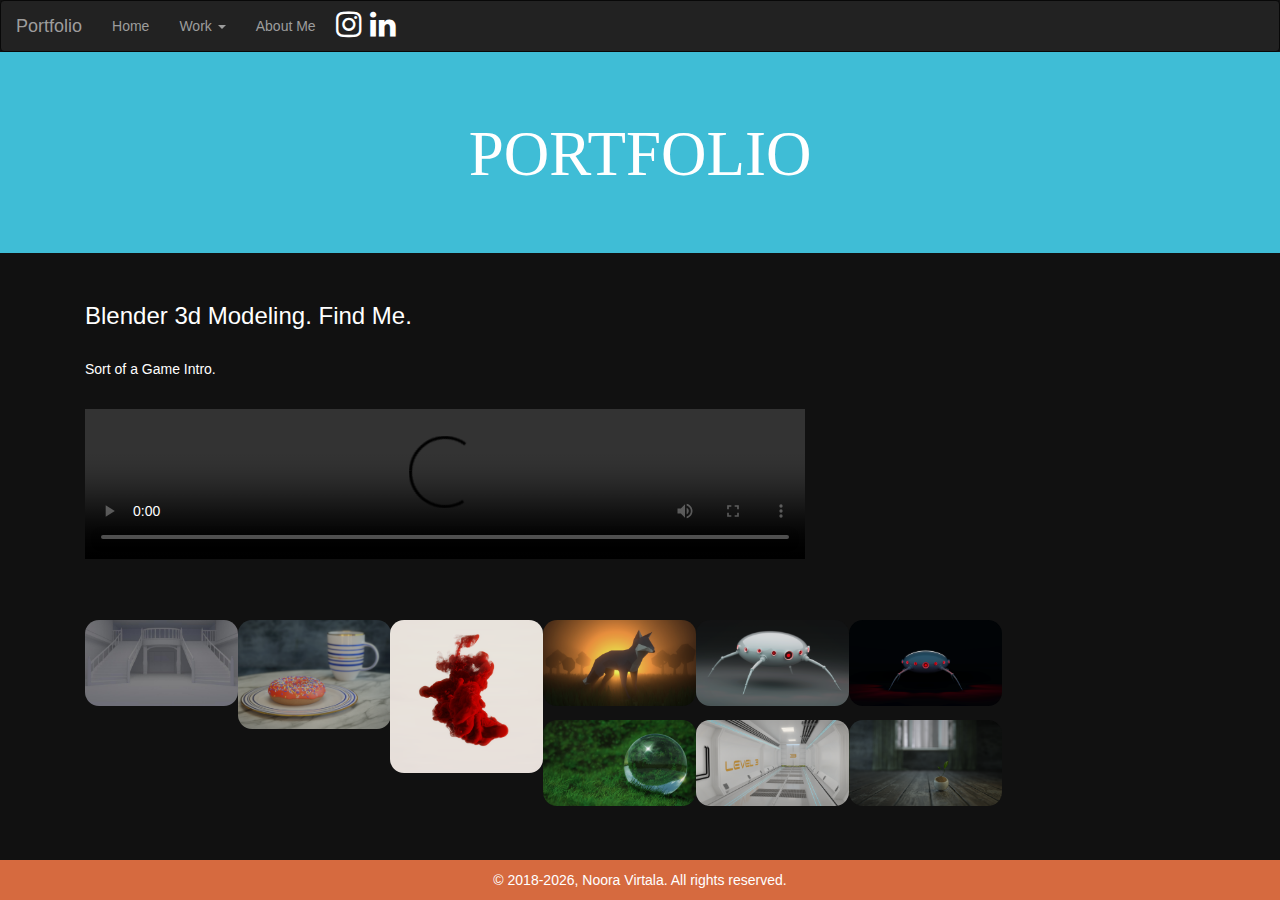
==== 3dmodeling.html @ 815b2824 "Update 3dmodeling.html" ====
<!DOCTYPE html>
<html lang="en">
    <head>
        <title>Noora's Portfolio</title>
        <meta charset="utf-8">
        <meta name="viewport" content="width=device-width, initial-scale=1">
        <meta name="description" content="Virtala Noora Portfolio">
        <meta name="author" content="Virtala Noora">
        <link rel="stylesheet" href="https://maxcdn.bootstrapcdn.com/bootstrap/3.3.7/css/bootstrap.min.css">
        <script src="https://ajax.googleapis.com/ajax/libs/jquery/3.3.1/jquery.min.js"></script>
        <script src="https://maxcdn.bootstrapcdn.com/bootstrap/3.3.7/js/bootstrap.min.js"></script>
         <link rel="shortcut icon" href="kuvat/favicon.ico" type="image/x-icon">
        <link rel="icon" href="kuvat/favicon.ico" type="image/x-icon">
        
        <link href="lightbox/css/lightbox.css" rel="stylesheet">
        <link href="efektit/hover.css" media="all" rel="stylesheet">
        <link rel="stylesheet" href="https://cdnjs.cloudflare.com/ajax/libs/font-awesome/4.7.0/css/font-awesome.min.css">
        
        <link href="css/muutsivut_tyylitiedosto.css" rel="stylesheet">
    </head>
    <body>
        <nav class="navbar navbar-inverse">
            <div class="container-fluid"> 
                <div class="navbar-header">
                    <a class="navbar-brand" href="index.html">Portfolio</a>
                </div> 
                <ul class="nav navbar-nav">
                    <li><a class="active" href="index.html">Home</a></li>
                    <li class='dropdown'><a class="dropdown-toggle" data-toggle="dropdown" href="#">Work
                            <span class="caret"></span></a>
                        <ul class="dropdown-menu">
                            <li><a href='digitalart.html'>Digital Art</a></li>
				<li><a href='traditionalart.html'>Traditional Art</a></li>
                            <li><a href='photography.html'>Photography</a></li>
                            <li><a href='video.html'>Videography and Editing</a></li>
                            <li><a href='animate.html'>Fox Animation</a></li>
                            <li><a href='animate2.html'>Shark Animation</a></li>
                            <li><a href='soundediting.html'>Sound Editing</a></li>
                            <li><a href='3dmodeling.html'>3d Modeling</a></li>
				<li><a href='games.html'>Games</a></li>
                            

                        </ul>

                    <li class="right"><a href="aboutme.html">About Me</a></li>
                </ul>
		    <a target="_blank" href="https://www.instagram.com/sininenkettu/" class="fa fa-instagram" style="text-decoration: none"></a><a target="_blank" href="https://www.linkedin.com/in/noora-v-0aa532150/" class="fa fa-linkedin" style="text-decoration: none"></a>
            </div>


        </nav>


        <div class="jumbotron text-center"><h1>PORTFOLIO</h1>
            <p></p> 
        </div>

        <div class="container">
           </div>
        <div class="container">
            <div class="row">
                <div class="col-sm-10" style="padding-bottom:2em">
			
                    <h3>Blender 3d Modeling. Find Me.</h3><br> <p>Sort of a Game Intro.<br><br></p>
                    <div id="video" style="padding-bottom:2em; margin:0 auto;">
			<video width="720"  controls="">
			<source src="http://www.students.oamk.fi/~n6vino00/3d-modeling/findme_opinn%C3%A4ytety%C3%B6.mp4" type="video/mp4">
			
				Yourbrowserdoesnotsupportthevideotag.</video></div>
                </div>
            </div>
		  
		<div class="col-sm-10">
           <div class="column">
                <img class="hvr-grow hover-shadow cursor" src="kuvat/3d1.jpg" style="width:100%" onclick="openModal();currentSlide(1)">
            </div>
            <div class="column">
                <img class="hvr-grow hover-shadow cursor" src="kuvat/3d2.png" style="width:100%" onclick="openModal();currentSlide(2)">
            </div>
            <div class="column">
                <img class="hvr-grow hover-shadow cursor" src="kuvat/3d3.png" style="width:100%" onclick="openModal();currentSlide(3)">
            </div>
            <div class="column">
                <img class="hvr-grow hover-shadow cursor" src="kuvat/3d4.png" style="width:100%" onclick="openModal();currentSlide(4)">
            </div>
            <div class="column">
                <img class="hvr-grow hover-shadow cursor" src="kuvat/3d5.png" style="width:100%" onclick="openModal();currentSlide(5)">
            </div>
            <div class="column">
                <img class="hvr-grow hover-shadow cursor" src="kuvat/3d6.png" style="width:100%" onclick="openModal();currentSlide(6)">
            </div>
            <div class="column">
                <img class="hvr-grow hover-shadow cursor" src="kuvat/3d7.png" style="width:100%" onclick="openModal();currentSlide(7)">
            </div>
            <div class="column">
                <img class="hvr-grow hover-shadow cursor" src="kuvat/3d8.png" style="width:100%" onclick="openModal();currentSlide(8)">
            </div>
			 <div class="column">
                <img class="hvr-grow hover-shadow cursor" src="kuvat/3d9.png" style="width:100%" onclick="openModal();currentSlide(9)">
            </div>
        
        
		</div>

        <div id="myModal" class="modal">
            <span class="close cursor" onclick="closeModal()">&times;</span>
            <div class="modal-content">

                <div class="mySlides">
                    <div class="numbertext">1 / 9</div>
                    <img src="kuvat/3d1.jpg" style="width:100%">
                </div>
                 <div class="mySlides">
                    <div class="numbertext">2 / 9</div>
                    <img src="kuvat/3d2.png" style="width:100%">
                </div>
                 <div class="mySlides">
                    <div class="numbertext">3 / 9</div>
                    <img src="kuvat/3d3.png" style="width:100%">
                </div>
                 <div class="mySlides">
                    <div class="numbertext">4 / 9</div>
                    <img src="kuvat/3d4.png" style="width:100%">
                </div>
                 <div class="mySlides">
                    <div class="numbertext">5 / 9</div>
                    <img src="kuvat/3d5.png" style="width:100%">
                </div>
                 <div class="mySlides">
                    <div class="numbertext">6 / 8</div>
                    <img src="kuvat/3d6.png" style="width:100%">
                </div>
                 <div class="mySlides">
                    <div class="numbertext">7 / 9</div>
                    <img src="kuvat/3d7.png" style="width:100%">
                </div>
                 <div class="mySlides">
                    <div class="numbertext">8 / 9</div>
                    <img src="kuvat/3d8.png" style="width:100%">
                </div>
		    <div class="mySlides">
                    <div class="numbertext">9 / 9</div>
                    <img src="kuvat/3d9.png" style="width:100%">
                </div>


               

                <a class="prev" onclick="plusSlides(-1)">&#10094;</a>
                <a class="next" onclick="plusSlides(1)">&#10095;</a>

                <div class="caption-container">
                    <p id="caption"></p>
                </div>


                <div class="column">
                    <img class="demo cursor" src="kuvat/3d1.jpg" style="width:100%" onclick="currentSlide(1)" alt="Stairs">
                </div>
              <div class="column">
                    <img class="demo cursor" src="kuvat/3d2.png" style="width:100%" onclick="currentSlide(2)" alt="Donut">
                </div>
                 <div class="column">
                    <img class="demo cursor" src="kuvat/3d3.png" style="width:100%" onclick="currentSlide(3)" alt="Ink">
                </div>
                <div class="column">
                    <img class="demo cursor" src="kuvat/3d4.png" style="width:100%" onclick="currentSlide(4)" alt="Fox">
                </div>
                <div class="column">
                    <img class="demo cursor" src="kuvat/3d5.png" style="width:100%" onclick="currentSlide(5)" alt="Robot I">
                </div>
                 <div class="column">
                    <img class="demo cursor" src="kuvat/3d6.png" style="width:100%" onclick="currentSlide(6)" alt="Robot II">
                </div>
                 <div class="column">
                    <img class="demo cursor" src="kuvat/3d7.png" style="width:100%" onclick="currentSlide(7)" alt="Glass">
                </div>
                 <div class="column">
                    <img class="demo cursor" src="kuvat/3d8.png" style="width:100%" onclick="currentSlide(8)" alt="Spaceship">
                </div>
		    <div class="column">
                    <img class="demo cursor" src="kuvat/3d9.png" style="width:100%" onclick="currentSlide(9)" alt="Plant">
                </div>
               
            </div>
        </div>
		
        <script>
            function openModal() {
                document.getElementById('myModal').style.display = "block";
            }
            function closeModal() {
                document.getElementById('myModal').style.display = "none";
            }
            var slideIndex = 1;
            showSlides(slideIndex);
            function plusSlides(n) {
                showSlides(slideIndex += n);
            }
            function currentSlide(n) {
                showSlides(slideIndex = n);
            }
            function showSlides(n) {
                var i;
                var slides = document.getElementsByClassName("mySlides");
                var dots = document.getElementsByClassName("demo");
                var captionText = document.getElementById("caption");
                if (n > slides.length) {
                    slideIndex = 1
                }
                if (n < 1) {
                    slideIndex = slides.length
                }
                for (i = 0; i < slides.length; i++) {
                    slides[i].style.display = "none";
                }
                for (i = 0; i < dots.length; i++) {
                    dots[i].className = dots[i].className.replace(" active", "");
                }
                slides[slideIndex - 1].style.display = "block";
                dots[slideIndex - 1].className += " active";
                captionText.innerHTML = dots[slideIndex - 1].alt;
            }
        </script>
            
            <div id="footer">
                <footer>
                    &copy; 2018<script>new Date().getFullYear() > 2010 && document.write("-" + new Date().getFullYear());</script>, 
                    Noora Virtala. All rights reserved. </footer>
            </div>
        
        
    </body>
</html>
---- css/muutsivut_tyylitiedosto.css ----
html {
    height: 100%;
    box-sizing: border-box;
}
body {margin: 0;
      background-color: #111;
      color:white;
      position: relative;
      margin: 0;
      padding-bottom: 6rem;
      min-height: 100%;}

.content {
    margin:0 auto;
}
/*social media*/
.fa {
  padding: 3px;
  font-size: 30px;
  width: 30px;
  text-align: center;
  text-decoration: none;
  margin: 5px 2px;
  color:white;
}
.fa:hover {
    opacity: 0.7;
}
.row {
    margin:0 auto;
}

.jumbotron {
    background-color: #3fbdd6;
    font-family: "Shadows Into Light";
     margin-top: -1.4em;


}
* {
  box-sizing: border-box;
}

.row > .column {
  padding: 0 8px;
}

.row:after {
  content: "";
  display: table;
  clear: both;
}

.column {
  float: left;
  width: 16.6%;
}

/* The Modal (background) */
.modal {
  display: none;
  position: fixed;
  z-index: 1;
  padding-top: 100px;
  left: 0;
  top: 0;
  width: 100%;
  height: 100%;
  overflow: auto;
  background-color: black;
}

/* Modal Content */
.modal-content {
  position: relative;
  background-color: #000;
  margin: auto;
  padding: 0;
  width: 90%;
  max-width: 600px;
}

/* The Close Button */
.close {
  color: white;
  position: absolute;
  top: 10px;
  right: 25px;
  font-size: 35px;
  font-weight: bold;
}

.close:hover,
.close:focus {
  color: #999;
  text-decoration: none;
  cursor: pointer;
}

.mySlides {
  display: none;
}

.cursor {
  cursor: pointer
}

/* Next & previous buttons */
.prev,
.next {
  cursor: pointer;
  position: absolute;
  top: 50%;
  width: auto;
  padding: 16px;
  margin-top: -50px;
  color: white;
  font-weight: bold;
  font-size: 20px;
  transition: 0.6s ease;
  border-radius: 0 3px 3px 0;
  user-select: none;
  -webkit-user-select: none;
}

/* Position the "next button" to the right */
.next {
  right: 0;
  border-radius: 3px 0 0 3px;
}

/* On hover, add a black background color with a little bit see-through */
.prev:hover,
.next:hover {
  background-color: rgba(0, 0, 0, 0.8);
}

/* Number text (1/3 etc) */
.numbertext {
  color: #f2f2f2;
  font-size: 12px;
  padding: 8px 12px;
  position: absolute;
  top: 0;
}

img {
  margin-bottom: 1em;
  border-radius: 1.0em;
}

.caption-container {
  text-align: center;
  background-color: black;
  padding: 2px 16px;
  color: white;
}

.demo {
  opacity: 0.6;
}

.active,
.demo:hover {
  opacity: 1;
}

img.hover-shadow {
  transition: 0.3s
}

.hover-shadow:hover {
  box-shadow: 0 4px 8px 0 rgba(0, 0, 0, 0.2), 0 6px 20px 0 rgba(0, 0, 0, 0.19)
}

#footer {
    position: absolute;
    right: 0;
    bottom: 0;
    left: 0;
    padding: 1rem;
    background-color: #d66a3f;
    text-align: center;
}

ul.topnav li a:hover:not(.active) {background-color: #111;}

ul.topnav li a.active {background-color: #d66a3f;}

ul.topnav li.right {float: right;}


@media screen and (max-width: 600px){
    ul.topnav li.right, 
    ul.topnav li {float: none;}
}
/* Responsive layout - makes a two column-layout instead of four columns */
@media (max-width: 800px) {
    .column {
        float:left;
       width: 33.3%;
    }
}

/* Responsive layout - makes the two columns stack on top of each other instead of next to each other */
@media (max-width: 600px) {
    .column {
        
  float: left;
  width: 50%;
}
    }
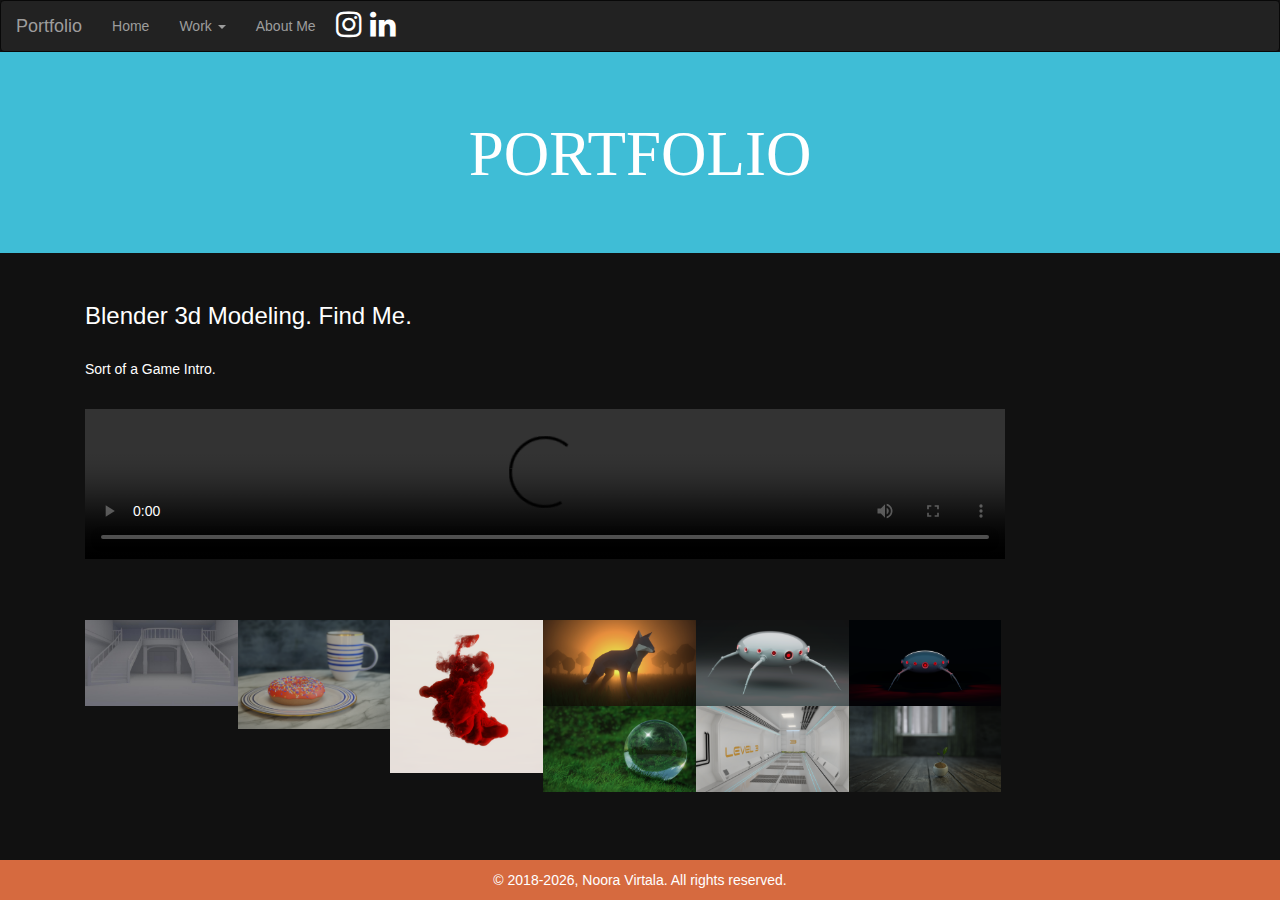
==== commit 409e8c17: "Update 3dmodeling.html" ====
--- a/3dmodeling.html
+++ b/3dmodeling.html
@@ -9,14 +9,11 @@
         <link rel="stylesheet" href="https://maxcdn.bootstrapcdn.com/bootstrap/3.3.7/css/bootstrap.min.css">
         <script src="https://ajax.googleapis.com/ajax/libs/jquery/3.3.1/jquery.min.js"></script>
         <script src="https://maxcdn.bootstrapcdn.com/bootstrap/3.3.7/js/bootstrap.min.js"></script>
-         <link rel="shortcut icon" href="kuvat/favicon.ico" type="image/x-icon">
+	     <link rel="shortcut icon" href="kuvat/favicon.ico" type="image/x-icon">
         <link rel="icon" href="kuvat/favicon.ico" type="image/x-icon">
-        
-        <link href="lightbox/css/lightbox.css" rel="stylesheet">
-        <link href="efektit/hover.css" media="all" rel="stylesheet">
         <link rel="stylesheet" href="https://cdnjs.cloudflare.com/ajax/libs/font-awesome/4.7.0/css/font-awesome.min.css">
         
-        <link href="css/muutsivut_tyylitiedosto.css" rel="stylesheet">
+        <link rel="stylesheet" href="css/main2.css">
     </head>
     <body>
         <nav class="navbar navbar-inverse">
--- a/css/main2.css
+++ b/css/main2.css
@@ -0,0 +1,125 @@
+
+html {
+    height: 100%;
+    box-sizing: border-box;
+}
+body {margin: 0;
+      background-color: #111;
+      color:white;
+      position: relative;
+      margin: 0;
+      padding-bottom: 6rem;
+      min-height: 100%;}
+
+a:link, a:visited {
+text-decoration:none;
+color: white;
+}
+
+.audio {
+padding:1em;
+}
+.content {
+    margin:0 auto;
+}
+.row {
+    margin:0 auto;
+}
+
+/*banneri*/
+.jumbotron {
+    background-color: #3fbdd6;
+    font-family: "Shadows Into Light";
+    margin-top: -1.4em;
+
+
+}
+#footer {
+    position: absolute;
+    right: 0;
+    bottom: 0;
+    left: 0;
+    padding: 1rem;
+    background-color: #d66a3f;
+    text-align: center;
+}
+/*social media*/
+.fa {
+  padding: 3px;
+  font-size: 30px;
+  width: 30px;
+  text-align: center;
+  text-decoration: none;
+  margin: 5px 2px;
+  color:white;
+}
+.fa:hover {
+    opacity: 0.7;
+}
+
+video {
+    width: 100%;
+    height: auto;
+}
+
+.animations {
+   margin:0 auto;
+   padding:1em;
+}
+
+.naama {
+     width: 90%;
+    height: auto;
+    padding-bottom: 2em;
+    border-radius: 10%;
+}
+    * {
+  box-sizing: border-box;
+}
+
+.row > .column {
+  padding: 0 8px;
+}
+
+.row:after {
+  content: "";
+  display: table;
+  clear: both;
+}
+
+.column {
+  float: left;
+  width: 16.6%;
+}
+
+
+
+/*responsiivisuus*/
+@media screen and (max-width: 600px){
+    ul.topnav li.right, 
+    ul.topnav li {float: none;}
+    .naama {
+         width: 40%;
+    height: auto;
+        padding-bottom: 1em;
+    }
+   .canvas, .animation_container, .dom_overlay_container {
+        max-width: 80%;
+    }
+   
+}
+
+/*responsiivisuus*/
+@media screen and (max-width: 900px){
+    ul.topnav li.right, 
+    ul.topnav li {float: none;}
+    .naama {
+         width: 80%;
+        height: auto;
+        padding-bottom: 1em;
+    }
+     .canvas, .animation_container, .dom_overlay_container {
+        max-width: 80%;
+    }
+    
+}
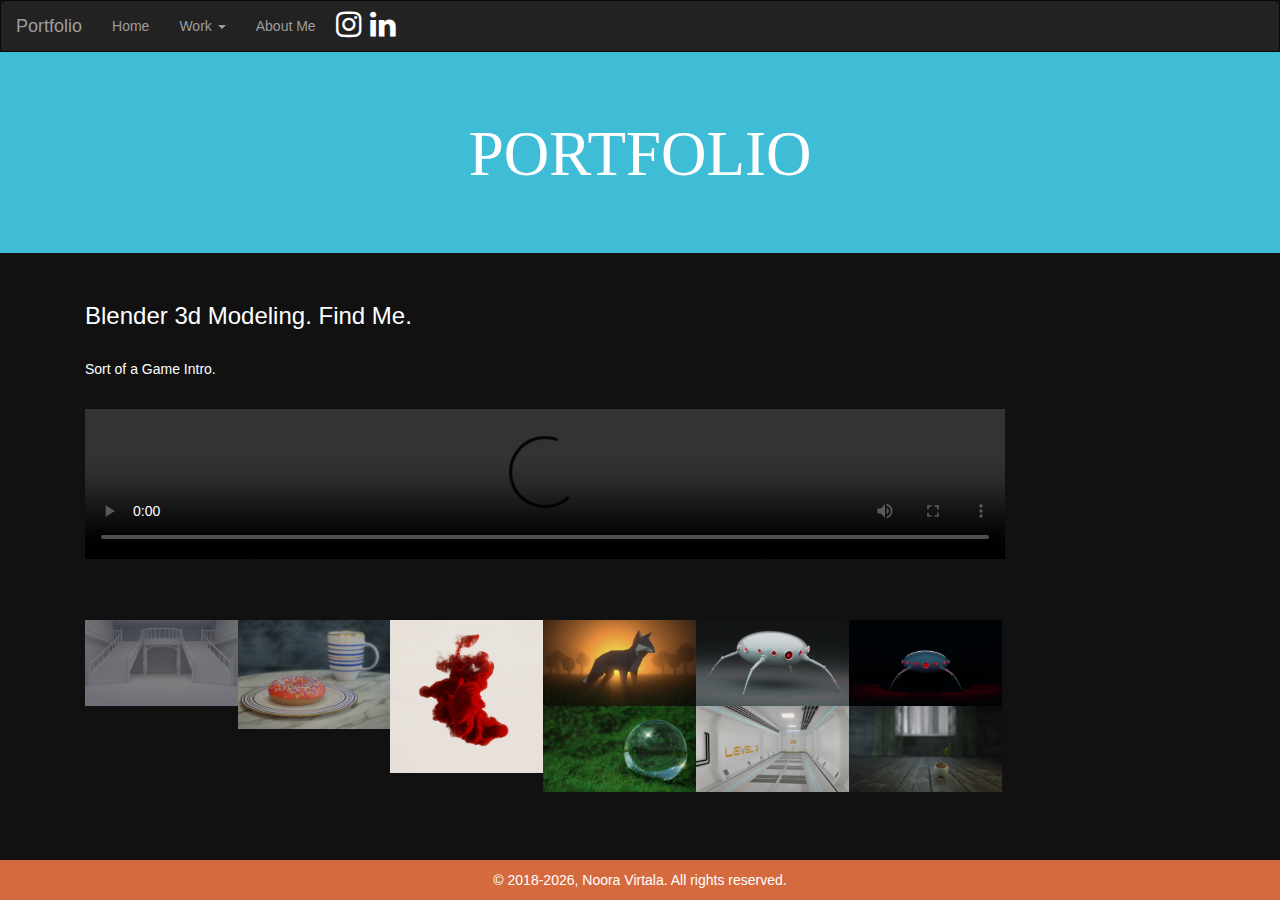
==== commit a79505d3: "Update 3dmodeling.html" ====
--- a/3dmodeling.html
+++ b/3dmodeling.html
@@ -12,7 +12,8 @@
 	     <link rel="shortcut icon" href="kuvat/favicon.ico" type="image/x-icon">
         <link rel="icon" href="kuvat/favicon.ico" type="image/x-icon">
         <link rel="stylesheet" href="https://cdnjs.cloudflare.com/ajax/libs/font-awesome/4.7.0/css/font-awesome.min.css">
-        
+        <link href="lightbox/css/lightbox.css" rel="stylesheet">
+        <link href="efektit/hover.css" media="all" rel="stylesheet">
         <link rel="stylesheet" href="css/main2.css">
     </head>
     <body>
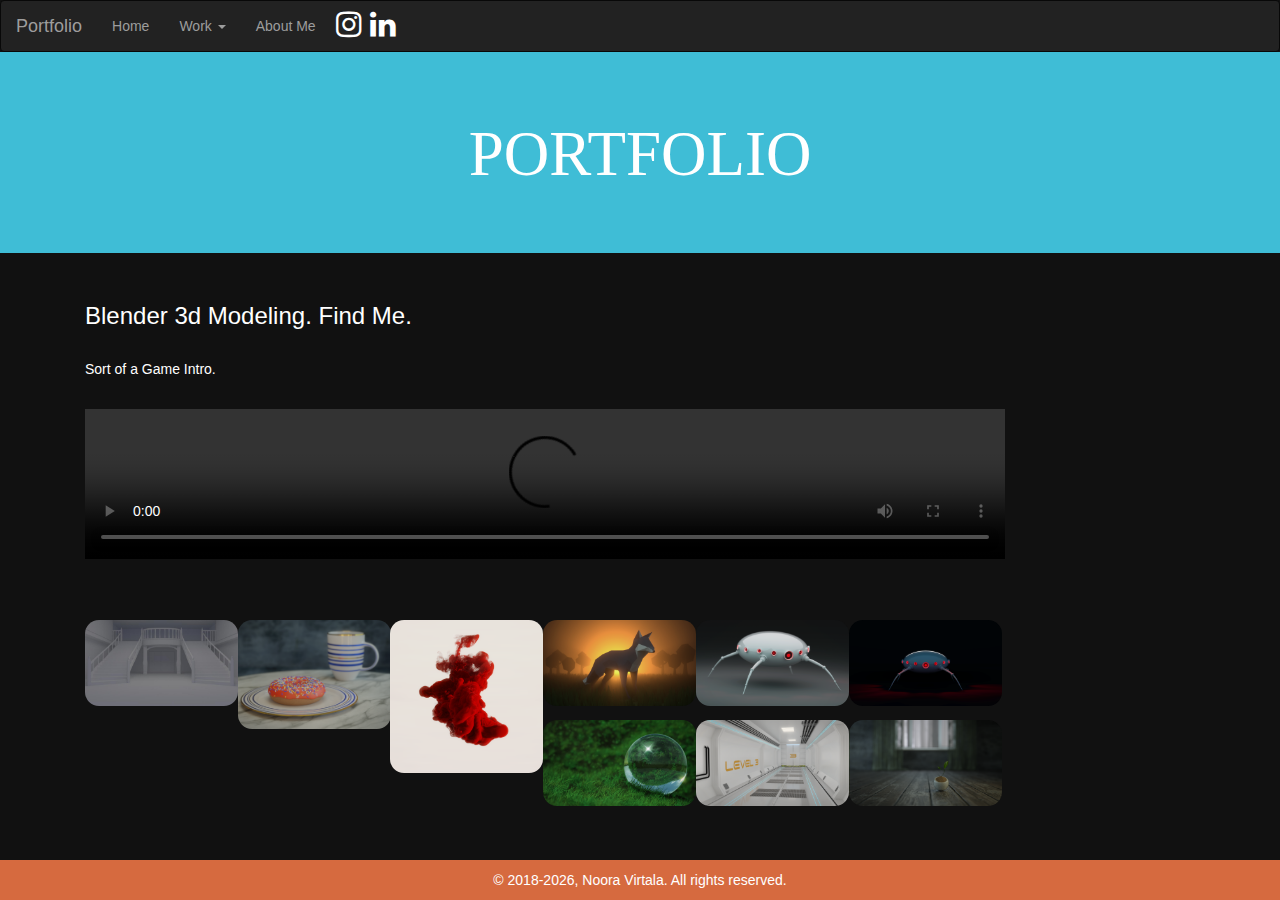
==== commit 75b1b438: "Update 3dmodeling.html" ====
--- a/3dmodeling.html
+++ b/3dmodeling.html
@@ -15,6 +15,7 @@
         <link href="lightbox/css/lightbox.css" rel="stylesheet">
         <link href="efektit/hover.css" media="all" rel="stylesheet">
         <link rel="stylesheet" href="css/main2.css">
+	    <link href="css/muutsivut_tyylitiedosto.css" rel="stylesheet">
     </head>
     <body>
         <nav class="navbar navbar-inverse">
--- a/css/muutsivut_tyylitiedosto.css
+++ b/css/muutsivut_tyylitiedosto.css
@@ -0,0 +1,212 @@
+html {
+    height: 100%;
+    box-sizing: border-box;
+}
+body {margin: 0;
+      background-color: #111;
+      color:white;
+      position: relative;
+      margin: 0;
+      padding-bottom: 6rem;
+      min-height: 100%;}
+
+.content {
+    margin:0 auto;
+}
+/*social media*/
+.fa {
+  padding: 3px;
+  font-size: 30px;
+  width: 30px;
+  text-align: center;
+  text-decoration: none;
+  margin: 5px 2px;
+  color:white;
+}
+.fa:hover {
+    opacity: 0.7;
+}
+.row {
+    margin:0 auto;
+}
+
+.jumbotron {
+    background-color: #3fbdd6;
+    font-family: "Shadows Into Light";
+     margin-top: -1.4em;
+
+
+}
+* {
+  box-sizing: border-box;
+}
+
+.row > .column {
+  padding: 0 8px;
+}
+
+.row:after {
+  content: "";
+  display: table;
+  clear: both;
+}
+
+.column {
+  float: left;
+  width: 16.6%;
+}
+
+/* The Modal (background) */
+.modal {
+  display: none;
+  position: fixed;
+  z-index: 1;
+  padding-top: 100px;
+  left: 0;
+  top: 0;
+  width: 100%;
+  height: 100%;
+  overflow: auto;
+  background-color: black;
+}
+
+/* Modal Content */
+.modal-content {
+  position: relative;
+  background-color: #000;
+  margin: auto;
+  padding: 0;
+  width: 90%;
+  max-width: 600px;
+}
+
+/* The Close Button */
+.close {
+  color: white;
+  position: absolute;
+  top: 10px;
+  right: 25px;
+  font-size: 35px;
+  font-weight: bold;
+}
+
+.close:hover,
+.close:focus {
+  color: #999;
+  text-decoration: none;
+  cursor: pointer;
+}
+
+.mySlides {
+  display: none;
+}
+
+.cursor {
+  cursor: pointer
+}
+
+/* Next & previous buttons */
+.prev,
+.next {
+  cursor: pointer;
+  position: absolute;
+  top: 50%;
+  width: auto;
+  padding: 16px;
+  margin-top: -50px;
+  color: white;
+  font-weight: bold;
+  font-size: 20px;
+  transition: 0.6s ease;
+  border-radius: 0 3px 3px 0;
+  user-select: none;
+  -webkit-user-select: none;
+}
+
+/* Position the "next button" to the right */
+.next {
+  right: 0;
+  border-radius: 3px 0 0 3px;
+}
+
+/* On hover, add a black background color with a little bit see-through */
+.prev:hover,
+.next:hover {
+  background-color: rgba(0, 0, 0, 0.8);
+}
+
+/* Number text (1/3 etc) */
+.numbertext {
+  color: #f2f2f2;
+  font-size: 12px;
+  padding: 8px 12px;
+  position: absolute;
+  top: 0;
+}
+
+img {
+  margin-bottom: 1em;
+  border-radius: 1.0em;
+}
+
+.caption-container {
+  text-align: center;
+  background-color: black;
+  padding: 2px 16px;
+  color: white;
+}
+
+.demo {
+  opacity: 0.6;
+}
+
+.active,
+.demo:hover {
+  opacity: 1;
+}
+
+img.hover-shadow {
+  transition: 0.3s
+}
+
+.hover-shadow:hover {
+  box-shadow: 0 4px 8px 0 rgba(0, 0, 0, 0.2), 0 6px 20px 0 rgba(0, 0, 0, 0.19)
+}
+
+#footer {
+    position: absolute;
+    right: 0;
+    bottom: 0;
+    left: 0;
+    padding: 1rem;
+    background-color: #d66a3f;
+    text-align: center;
+}
+
+ul.topnav li a:hover:not(.active) {background-color: #111;}
+
+ul.topnav li a.active {background-color: #d66a3f;}
+
+ul.topnav li.right {float: right;}
+
+
+@media screen and (max-width: 600px){
+    ul.topnav li.right, 
+    ul.topnav li {float: none;}
+}
+/* Responsive layout - makes a two column-layout instead of four columns */
+@media (max-width: 800px) {
+    .column {
+        float:left;
+       width: 33.3%;
+    }
+}
+
+/* Responsive layout - makes the two columns stack on top of each other instead of next to each other */
+@media (max-width: 600px) {
+    .column {
+        
+  float: left;
+  width: 50%;
+}
+    }
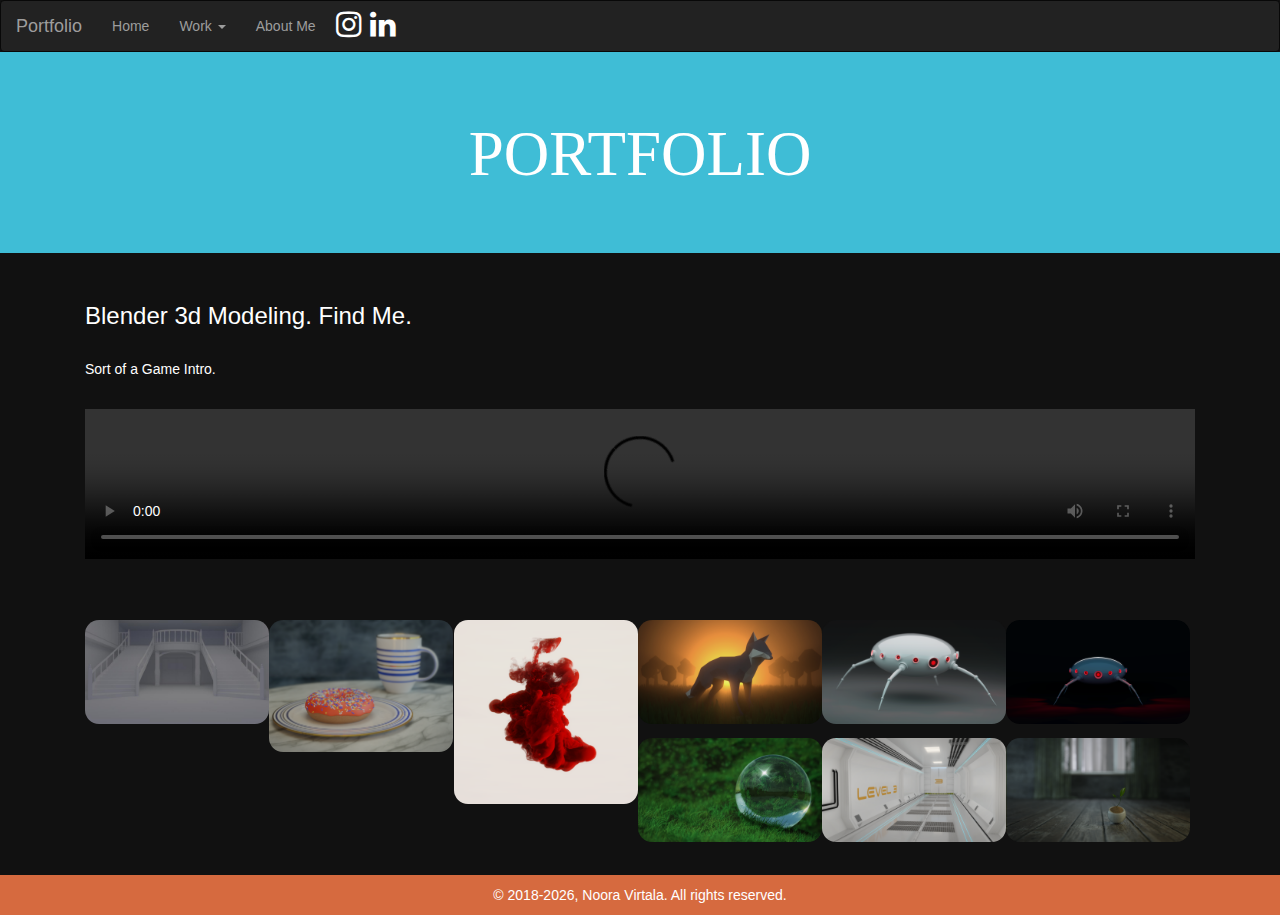
==== commit a9bae11c: "Update 3dmodeling.html" ====
--- a/3dmodeling.html
+++ b/3dmodeling.html
@@ -14,8 +14,9 @@
         <link rel="stylesheet" href="https://cdnjs.cloudflare.com/ajax/libs/font-awesome/4.7.0/css/font-awesome.min.css">
         <link href="lightbox/css/lightbox.css" rel="stylesheet">
         <link href="efektit/hover.css" media="all" rel="stylesheet">
+	    <link href="css/muutsivut_tyylitiedosto.css" rel="stylesheet">
         <link rel="stylesheet" href="css/main2.css">
-	    <link href="css/muutsivut_tyylitiedosto.css" rel="stylesheet">
+	    
     </head>
     <body>
         <nav class="navbar navbar-inverse">
@@ -58,7 +59,7 @@
            </div>
         <div class="container">
             <div class="row">
-                <div class="col-sm-10" style="padding-bottom:2em">
+                <div class="col-sm-12" style="padding-bottom:2em">
 			
                     <h3>Blender 3d Modeling. Find Me.</h3><br> <p>Sort of a Game Intro.<br><br></p>
                     <div id="video" style="padding-bottom:2em; margin:0 auto;">
@@ -69,7 +70,7 @@
                 </div>
             </div>
 		  
-		<div class="col-sm-10">
+		<div class="col-sm-12">
            <div class="column">
                 <img class="hvr-grow hover-shadow cursor" src="kuvat/3d1.jpg" style="width:100%" onclick="openModal();currentSlide(1)">
             </div>
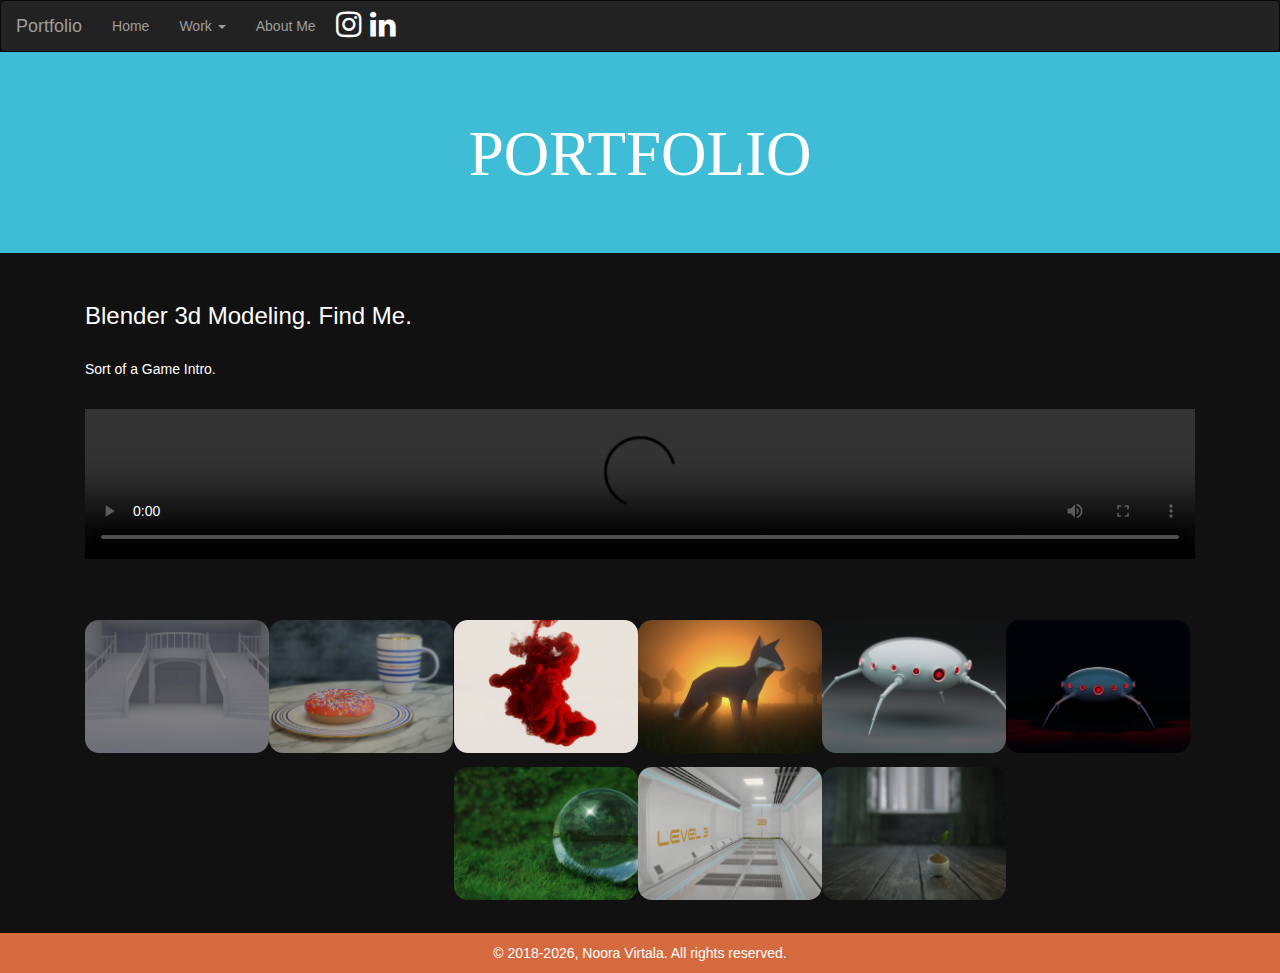
==== commit 5242dde1: "Update 3dmodeling.html" ====
--- a/3dmodeling.html
+++ b/3dmodeling.html
@@ -72,31 +72,31 @@
 		  
 		<div class="col-sm-12">
            <div class="column">
-                <img class="hvr-grow hover-shadow cursor" src="kuvat/3d1.jpg" style="width:100%" onclick="openModal();currentSlide(1)">
-            </div>
-            <div class="column">
-                <img class="hvr-grow hover-shadow cursor" src="kuvat/3d2.png" style="width:100%" onclick="openModal();currentSlide(2)">
-            </div>
-            <div class="column">
-                <img class="hvr-grow hover-shadow cursor" src="kuvat/3d3.png" style="width:100%" onclick="openModal();currentSlide(3)">
-            </div>
-            <div class="column">
-                <img class="hvr-grow hover-shadow cursor" src="kuvat/3d4.png" style="width:100%" onclick="openModal();currentSlide(4)">
-            </div>
-            <div class="column">
-                <img class="hvr-grow hover-shadow cursor" src="kuvat/3d5.png" style="width:100%" onclick="openModal();currentSlide(5)">
-            </div>
-            <div class="column">
-                <img class="hvr-grow hover-shadow cursor" src="kuvat/3d6.png" style="width:100%" onclick="openModal();currentSlide(6)">
-            </div>
-            <div class="column">
-                <img class="hvr-grow hover-shadow cursor" src="kuvat/3d7.png" style="width:100%" onclick="openModal();currentSlide(7)">
-            </div>
-            <div class="column">
-                <img class="hvr-grow hover-shadow cursor" src="kuvat/3d8.png" style="width:100%" onclick="openModal();currentSlide(8)">
+                <img class="hvr-grow hover-shadow cursor" src="kuvat/3d1_p.jpg" style="width:100%" onclick="openModal();currentSlide(1)">
+            </div>
+            <div class="column">
+                <img class="hvr-grow hover-shadow cursor" src="kuvat/3d2_p.png" style="width:100%" onclick="openModal();currentSlide(2)">
+            </div>
+            <div class="column">
+                <img class="hvr-grow hover-shadow cursor" src="kuvat/3d3_p.png" style="width:100%" onclick="openModal();currentSlide(3)">
+            </div>
+            <div class="column">
+                <img class="hvr-grow hover-shadow cursor" src="kuvat/3d4_p.png" style="width:100%" onclick="openModal();currentSlide(4)">
+            </div>
+            <div class="column">
+                <img class="hvr-grow hover-shadow cursor" src="kuvat/3d5_p.png" style="width:100%" onclick="openModal();currentSlide(5)">
+            </div>
+            <div class="column">
+                <img class="hvr-grow hover-shadow cursor" src="kuvat/3d6_p.png" style="width:100%" onclick="openModal();currentSlide(6)">
+            </div>
+            <div class="column">
+                <img class="hvr-grow hover-shadow cursor" src="kuvat/3d7_p.png" style="width:100%" onclick="openModal();currentSlide(7)">
+            </div>
+            <div class="column">
+                <img class="hvr-grow hover-shadow cursor" src="kuvat/3d8_p.png" style="width:100%" onclick="openModal();currentSlide(8)">
             </div>
 			 <div class="column">
-                <img class="hvr-grow hover-shadow cursor" src="kuvat/3d9.png" style="width:100%" onclick="openModal();currentSlide(9)">
+                <img class="hvr-grow hover-shadow cursor" src="kuvat/3d9_p.png" style="width:100%" onclick="openModal();currentSlide(9)">
             </div>
         
         
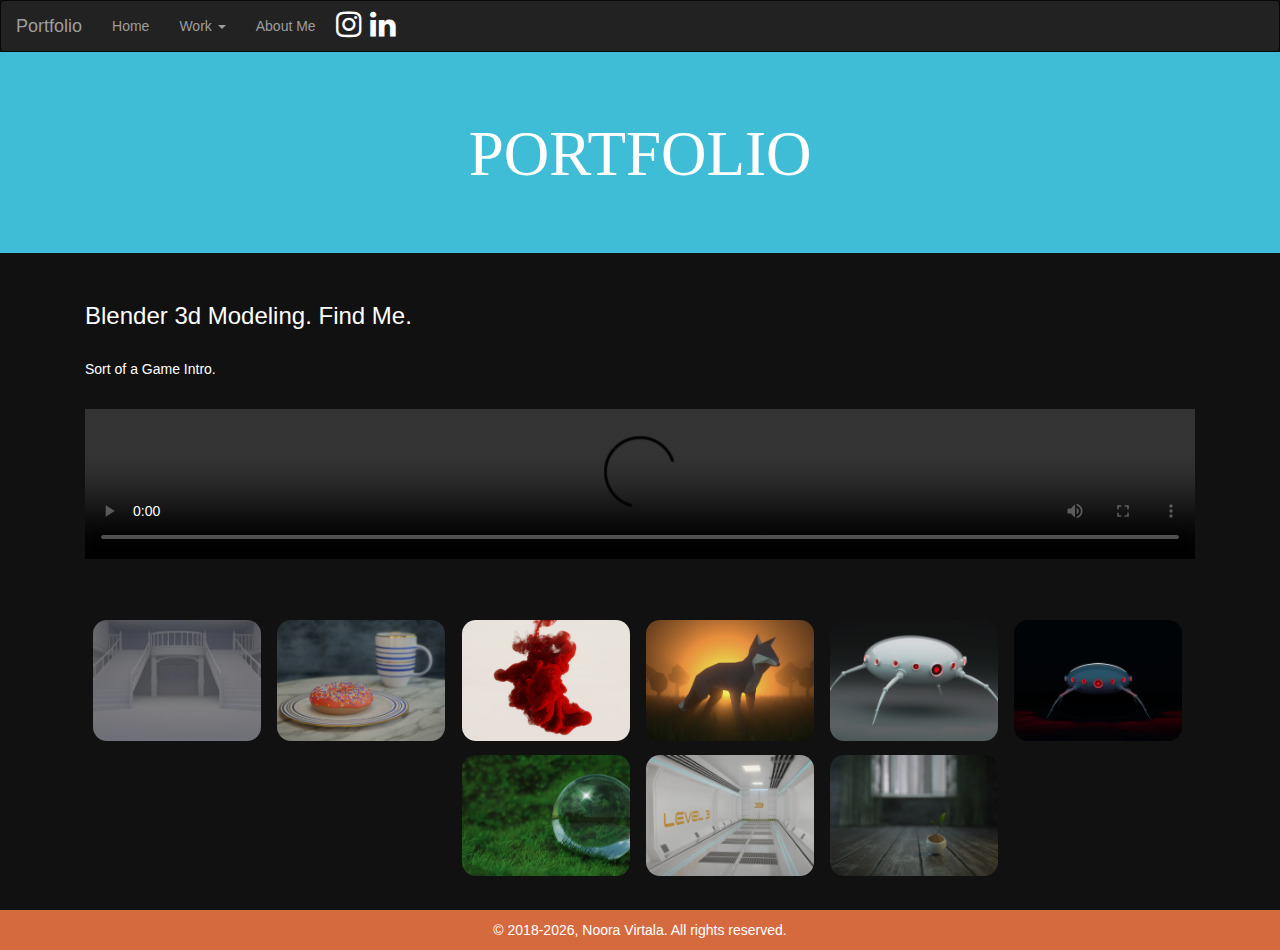
==== commit e007caf0: "Update 3dmodeling.html" ====
--- a/3dmodeling.html
+++ b/3dmodeling.html
@@ -71,6 +71,7 @@
             </div>
 		  
 		<div class="col-sm-12">
+			<div class="row">
            <div class="column">
                 <img class="hvr-grow hover-shadow cursor" src="kuvat/3d1_p.jpg" style="width:100%" onclick="openModal();currentSlide(1)">
             </div>
@@ -99,7 +100,7 @@
                 <img class="hvr-grow hover-shadow cursor" src="kuvat/3d9_p.png" style="width:100%" onclick="openModal();currentSlide(9)">
             </div>
         
-        
+			</div>
 		</div>
 
         <div id="myModal" class="modal">
